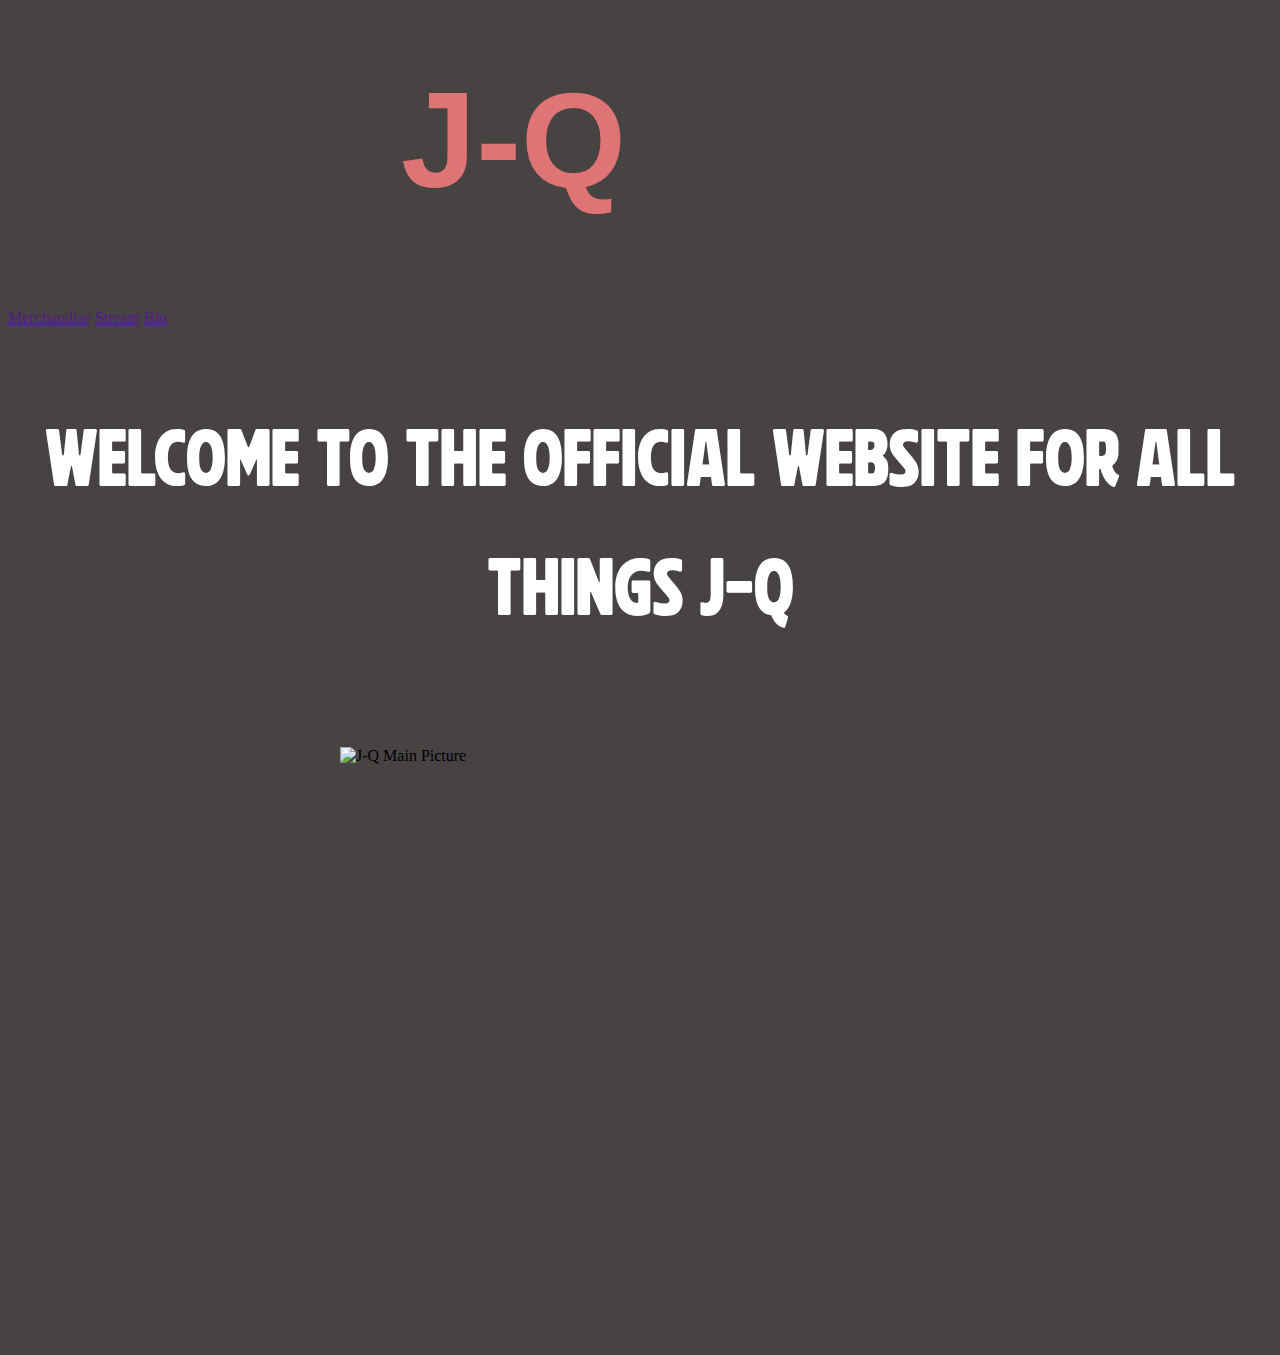
==== Index.html @ 202fb883 "Getting started" ====
<!DOCTYPE html>
<html lang="en">
  <title>J-Q</title>
  <link rel="icon" type="favicon" href="Images/J-QIcon.png" />
  <link rel="stylesheet" href="Index.css" />
  <body>
    <h1>J-Q</h1>
    <div class="Tabs">
      <a href="" id="tab">Merchandise</a>
      <a href="" id="tab">Stream</a>
      <a href="" id="tab">Bio</a>
    </div>
    <p>Welcome to the official website for all things J-Q</p>
    <img id="MainPicture" alt="J-Q Main Picture" height="600px" width="600px" />
  </body>
</html>
---- Index.css ----
@font-face {
    font-family: Font1;
    src: url("Fonts/Rushfordclean-rgz89.otf");
}
@font-face {
    font-family: Font2;
    src: url("Fonts/DIN\ Condensed\ Bold.ttf");
}
@font-face {
    font-family: Font3;
    src: url("Fonts/Arial\ Black.ttf");
}

body{
    background-color: #474343;
}
h1{
    font-family: Arial, Helvetica, sans-serif;
    font-weight: light;
    text-align: center;
    font-size: 15vh;
    margin-top: 5%;
    margin-right:20%;
    color: #df7474;
}
p{
    font-family: Font1;
    font-weight: light;
    text-align: center;
    font-size: 9vh;
    color: white;
}
#MainPicture{
    display: block;
    margin: 0 auto;
}
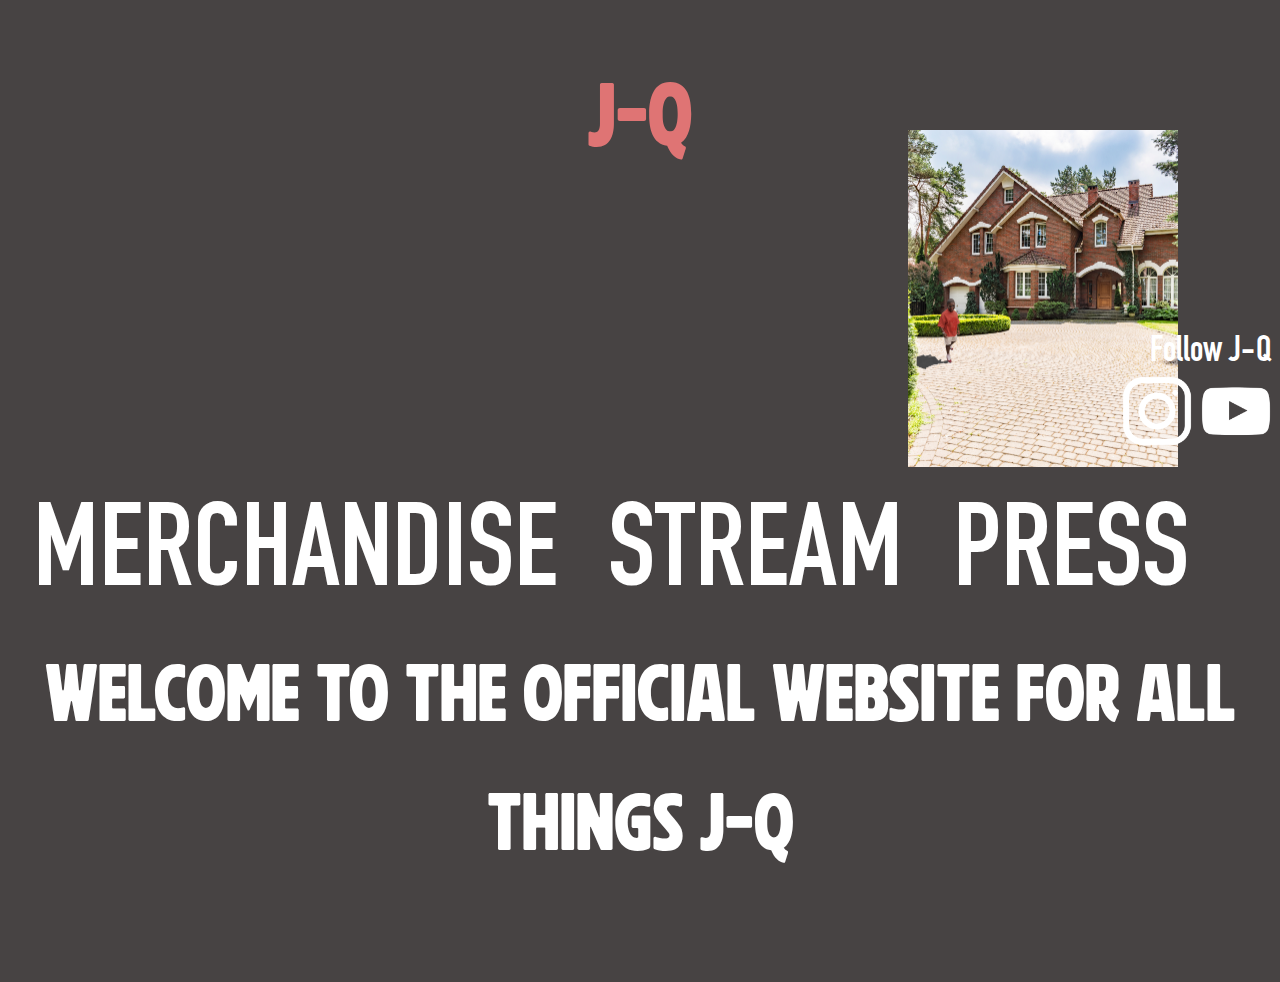
==== commit 771553e0: "Socials" ====
--- a/Index.html
+++ b/Index.html
@@ -5,12 +5,40 @@
   <link rel="stylesheet" href="Index.css" />
   <body>
     <h1>J-Q</h1>
+    <div>
+      <img
+        id="MainPicture"
+        src="Images/JQ-Mansion.png"
+        height="337.5px"
+        width="270px"
+        alt="J-Q Main Picture"
+      />
+    </div>
+    <div class="Media" id="socials">
+      Follow J-Q <br />
+      <img
+        class="Socials"
+        src="Images/IG-Logo.png"
+        height="10px"
+        width="10px"
+        onclick="window.open
+          ('https://www.instagram.com/lilrich2315/')"
+      />
+      <img
+        class="Socials"
+        src="Images/YT-Logo.png"
+        height="10px"
+        width="10px"
+        onclick="window.open
+        ('https://www.youtube.com/@soxiety2004')"
+      />
+    </div>
     <div class="Tabs">
-      <a href="" id="tab">Merchandise</a>
-      <a href="" id="tab">Stream</a>
-      <a href="" id="tab">Bio</a>
+      <a href="" id="tab">MERCHANDISE</a>
+      <a href="" id="tab">STREAM</a>
+      <a href="" id="tab">PRESS</a>
     </div>
+
     <p>Welcome to the official website for all things J-Q</p>
-    <img id="MainPicture" alt="J-Q Main Picture" height="600px" width="600px" />
   </body>
 </html>
--- a/Index.css
+++ b/Index.css
@@ -15,12 +15,10 @@
     background-color: #474343;
 }
 h1{
-    font-family: Arial, Helvetica, sans-serif;
-    font-weight: light;
+    font-family: Font1;
+    font-weight: lighter;
     text-align: center;
-    font-size: 15vh;
-    margin-top: 5%;
-    margin-right:20%;
+    font-size: 10vh;
     color: #df7474;
 }
 p{
@@ -32,5 +30,42 @@
 }
 #MainPicture{
     display: block;
-    margin: 0 auto;
+    margin: -15vh 100vh;
+}
+.Tabs{
+    cursor: pointer;
+    display:flex;
+    justify-content: left;
+    color: white;
+    font-family: Font2;
+    font-size: 13vh;
+    margin: 0 0 -11vh;
+}
+#tab{
+    padding: 30px 25px;
+    border-radius: 100px;
+}
+#tab:hover{
+    color:white;
+    background-color:#df7474;
+}
+a:link{
+    text-decoration: none;
+    color: white;
+}
+a:visited{
+    color:white;
+    text-decoration: none;
+    
+}
+.Media{
+    color: white;
+    font-family: Font2;
+    font-size: 4vh;
+    text-align: right;
+}
+.Socials{
+    cursor: pointer;
+    height: 8vh;
+    width: 8vh;
 }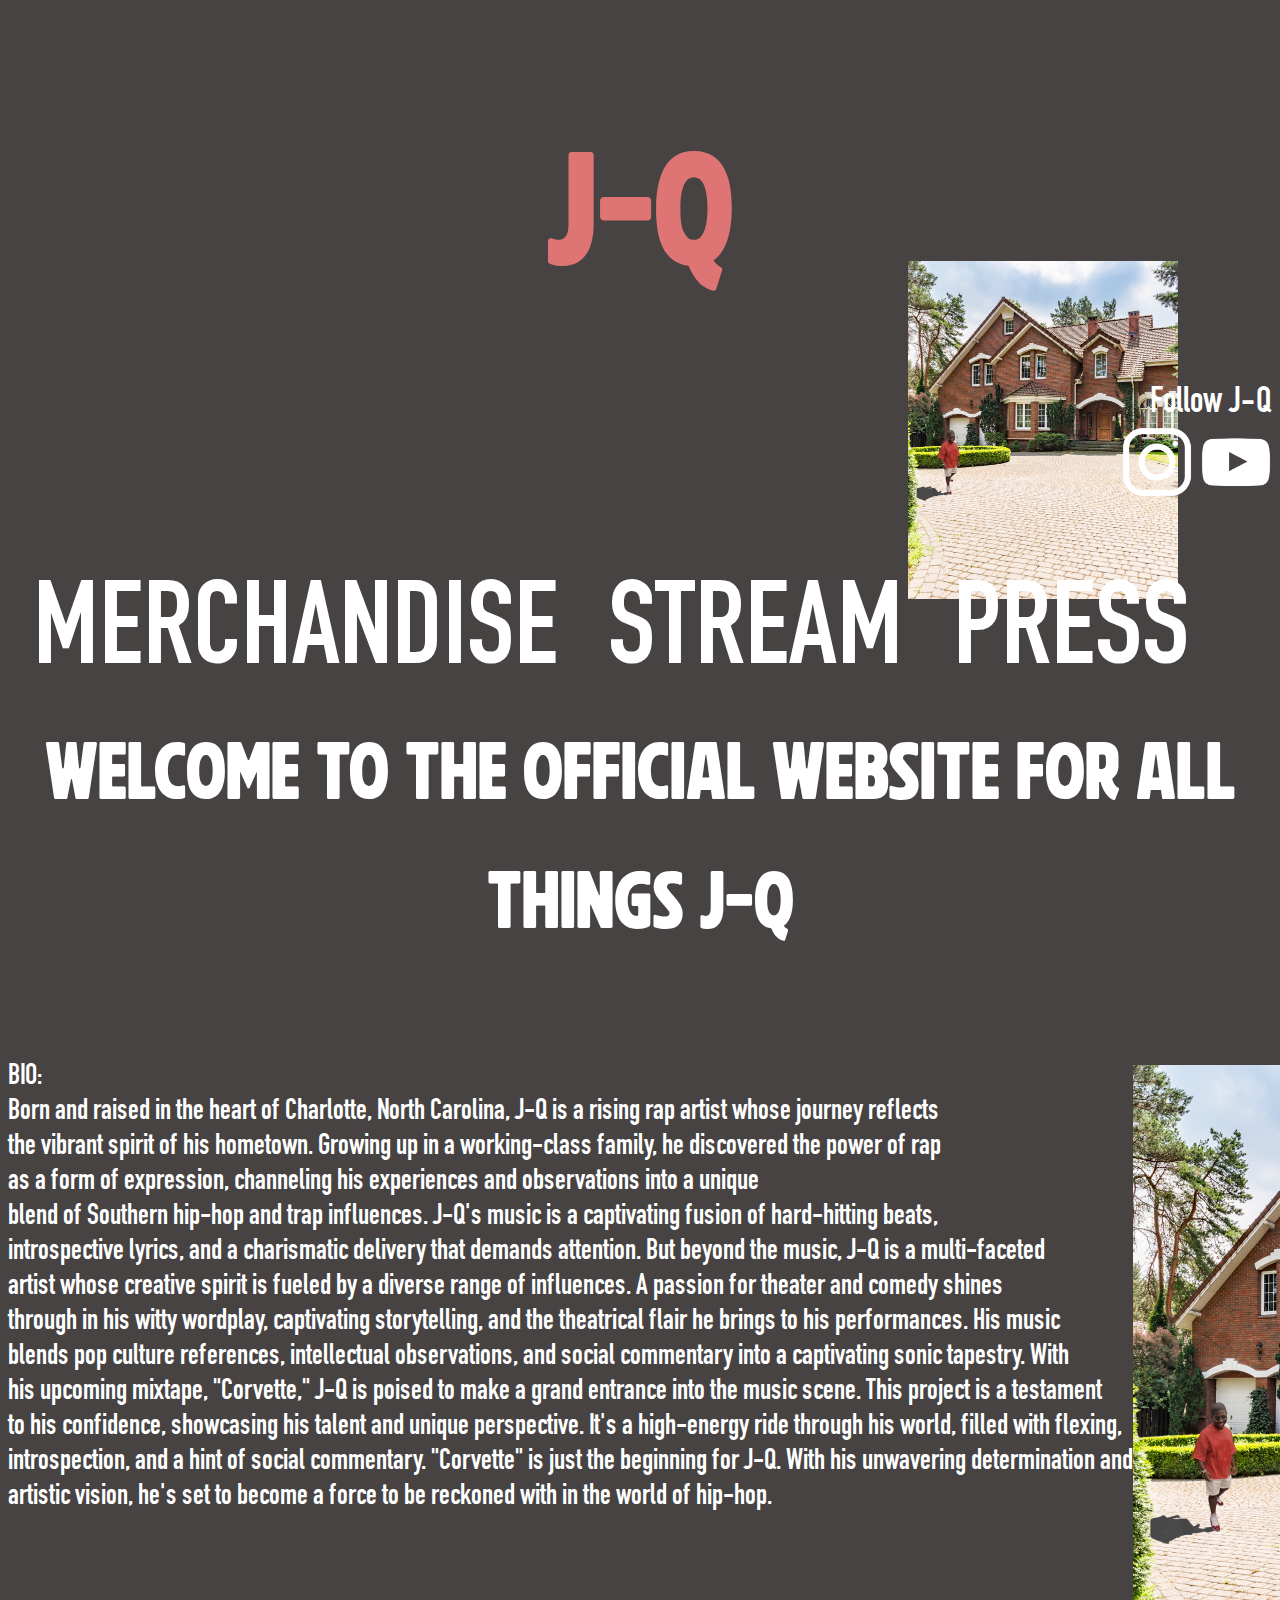
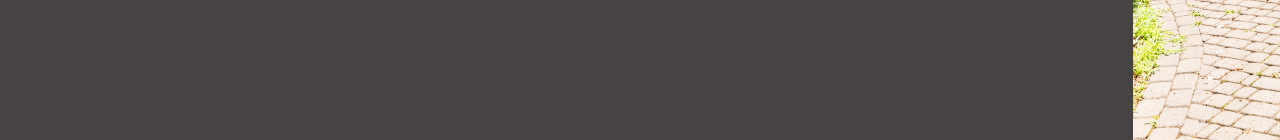
==== commit eb6ba528: "Fixing it up" ====
--- a/Index.html
+++ b/Index.html
@@ -38,7 +38,40 @@
       <a href="" id="tab">STREAM</a>
       <a href="" id="tab">PRESS</a>
     </div>
-
     <p>Welcome to the official website for all things J-Q</p>
+    <div id="Bio">
+      BIO: <br />
+      Born and raised in the heart of Charlotte, North Carolina, J-Q is a rising
+      rap artist whose journey reflects <br />
+      the vibrant spirit of his hometown. Growing up in a working-class family,
+      he discovered the power of rap <br />
+      as a form of expression, channeling his experiences and observations into
+      a unique <br />
+      blend of Southern hip-hop and trap influences. J-Q's music is a
+      captivating fusion of hard-hitting beats,<br />
+      introspective lyrics, and a charismatic delivery that demands attention.
+      But beyond the music, J-Q is a multi-faceted <br />
+      artist whose creative spirit is fueled by a diverse range of influences. A
+      passion for theater and comedy shines<br />
+      through in his witty wordplay, captivating storytelling, and the
+      theatrical flair he brings to his performances. His music <br />
+      blends pop culture references, intellectual observations, and social
+      commentary into a captivating sonic tapestry. With <br />
+      his upcoming mixtape, "Corvette," J-Q is poised to make a grand entrance
+      into the music scene. This project is a testament <br />
+      to his confidence, showcasing his talent and unique perspective. It's a
+      high-energy ride through his world, filled with flexing, <br />
+      introspection, and a hint of social commentary. "Corvette" is just the
+      beginning for J-Q. With his unwavering determination and <br />
+      artistic vision, he's set to become a force to be reckoned with in the
+      world of hip-hop.
+    </div>
+    <img
+      id="Picture"
+      src="Images/JQ-Mansion.png"
+      height="675xpx"
+      width="540px"
+      alt="J-Q Main Picture"
+    />
   </body>
 </html>
--- a/Index.css
+++ b/Index.css
@@ -18,7 +18,7 @@
     font-family: Font1;
     font-weight: lighter;
     text-align: center;
-    font-size: 10vh;
+    font-size: 18vh;
     color: #df7474;
 }
 p{
@@ -30,7 +30,7 @@
 }
 #MainPicture{
     display: block;
-    margin: -15vh 100vh;
+    margin: -24vh 100vh;
 }
 .Tabs{
     cursor: pointer;
@@ -39,7 +39,7 @@
     color: white;
     font-family: Font2;
     font-size: 13vh;
-    margin: 0 0 -11vh;
+    margin: 3vh 0 -11vh;
 }
 #tab{
     padding: 30px 25px;
@@ -68,4 +68,14 @@
     cursor: pointer;
     height: 8vh;
     width: 8vh;
+}
+#Bio{
+    font-size: 3.2vh;
+    color: white;
+    font-family: Font2;
+    text-align: left;
+}
+#Picture{
+    display: block;
+    margin: -50vh 125vh;
 }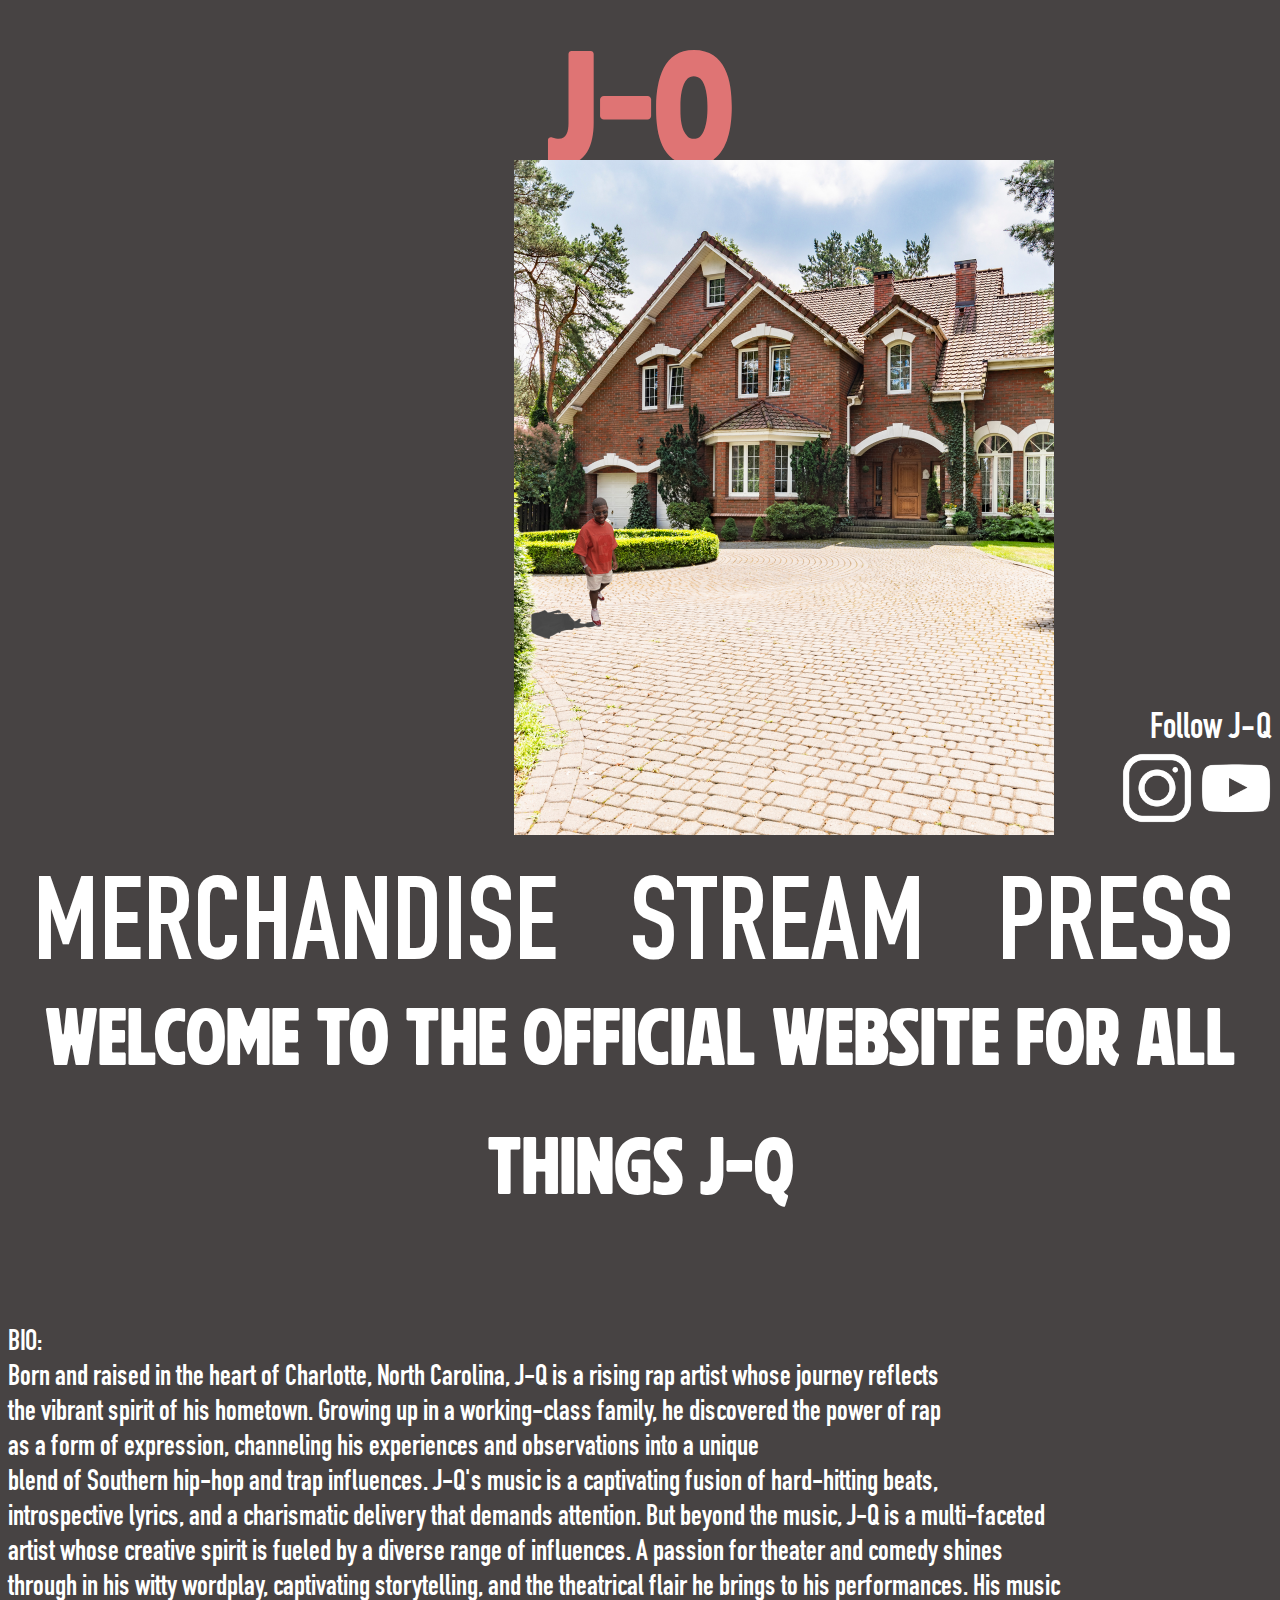
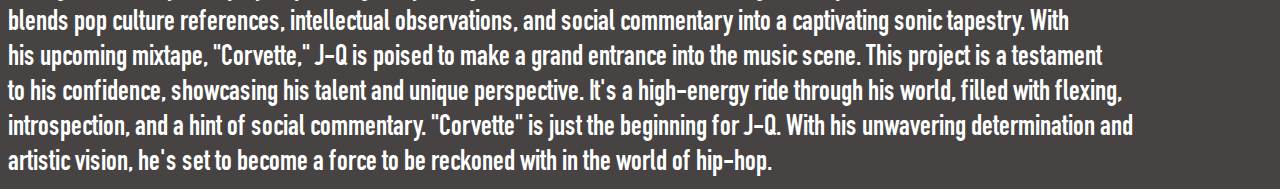
==== commit 2478d339: "Adjusting for mobile" ====
--- a/Index.html
+++ b/Index.html
@@ -9,8 +9,8 @@
       <img
         id="MainPicture"
         src="Images/JQ-Mansion.png"
-        height="337.5px"
-        width="270px"
+        height="675px"
+        width="540px"
         alt="J-Q Main Picture"
       />
     </div>
@@ -34,7 +34,7 @@
       />
     </div>
     <div class="Tabs">
-      <a href="" id="tab">MERCHANDISE</a>
+      <a href="/Merchandise.html" id="tab">MERCHANDISE</a>
       <a href="" id="tab">STREAM</a>
       <a href="" id="tab">PRESS</a>
     </div>
@@ -66,12 +66,5 @@
       artistic vision, he's set to become a force to be reckoned with in the
       world of hip-hop.
     </div>
-    <img
-      id="Picture"
-      src="Images/JQ-Mansion.png"
-      height="675xpx"
-      width="540px"
-      alt="J-Q Main Picture"
-    />
   </body>
 </html>
--- a/Index.css
+++ b/Index.css
@@ -20,6 +20,7 @@
     text-align: center;
     font-size: 18vh;
     color: #df7474;
+    margin: auto auto -12vh;
 }
 p{
     font-family: Font1;
@@ -29,12 +30,11 @@
     color: white;
 }
 #MainPicture{
-    display: block;
-    margin: -24vh 100vh;
+    display: flex;
+    margin: auto 40% -10%
 }
 .Tabs{
     cursor: pointer;
-    display:flex;
     justify-content: left;
     color: white;
     font-family: Font2;
@@ -74,8 +74,4 @@
     color: white;
     font-family: Font2;
     text-align: left;
-}
-#Picture{
-    display: block;
-    margin: -50vh 125vh;
 }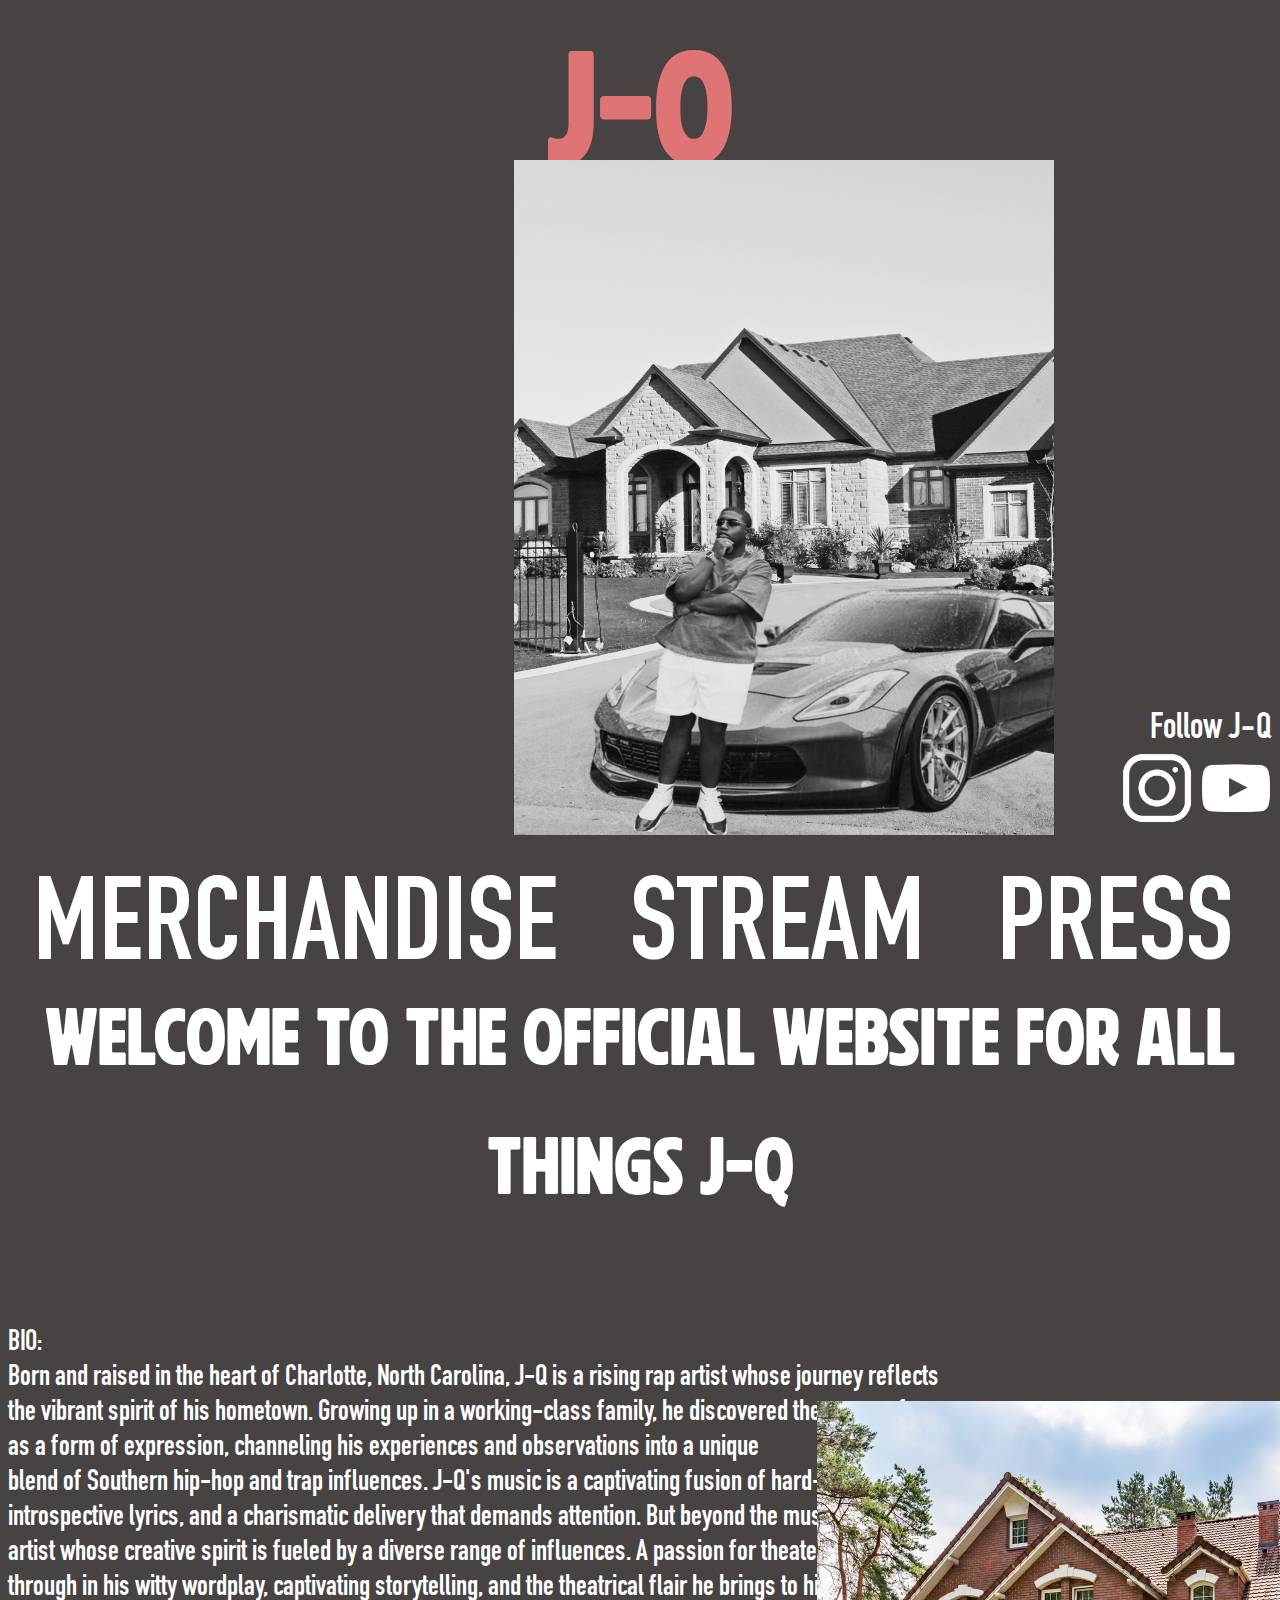
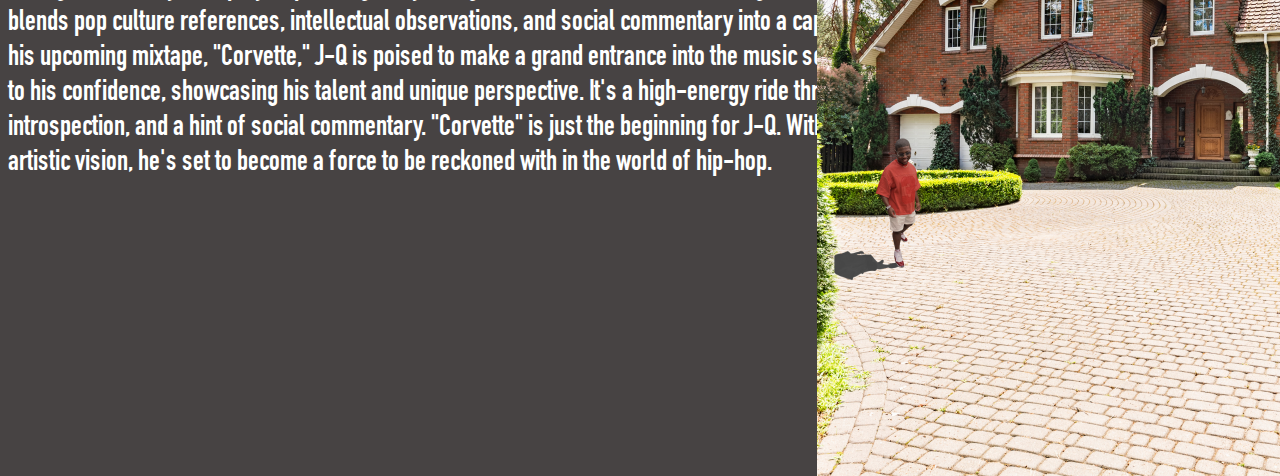
==== commit 77fe969f: "Flicks" ====
--- a/Index.html
+++ b/Index.html
@@ -8,7 +8,7 @@
     <div>
       <img
         id="MainPicture"
-        src="Images/JQ-Mansion.png"
+        src="Images/Model.png"
         height="675px"
         width="540px"
         alt="J-Q Main Picture"
@@ -66,5 +66,12 @@
       artistic vision, he's set to become a force to be reckoned with in the
       world of hip-hop.
     </div>
+    <img
+      id="Flick"
+      src="Images/JQ-Mansion.png"
+      height="675px"
+      width="540px"
+      alt="J-Q Main Picture"
+    />
   </body>
 </html>
--- a/Index.css
+++ b/Index.css
@@ -74,4 +74,8 @@
     color: white;
     font-family: Font2;
     text-align: left;
+}
+#Flick{
+    display: flex;
+    margin: -30% 64% -10%
 }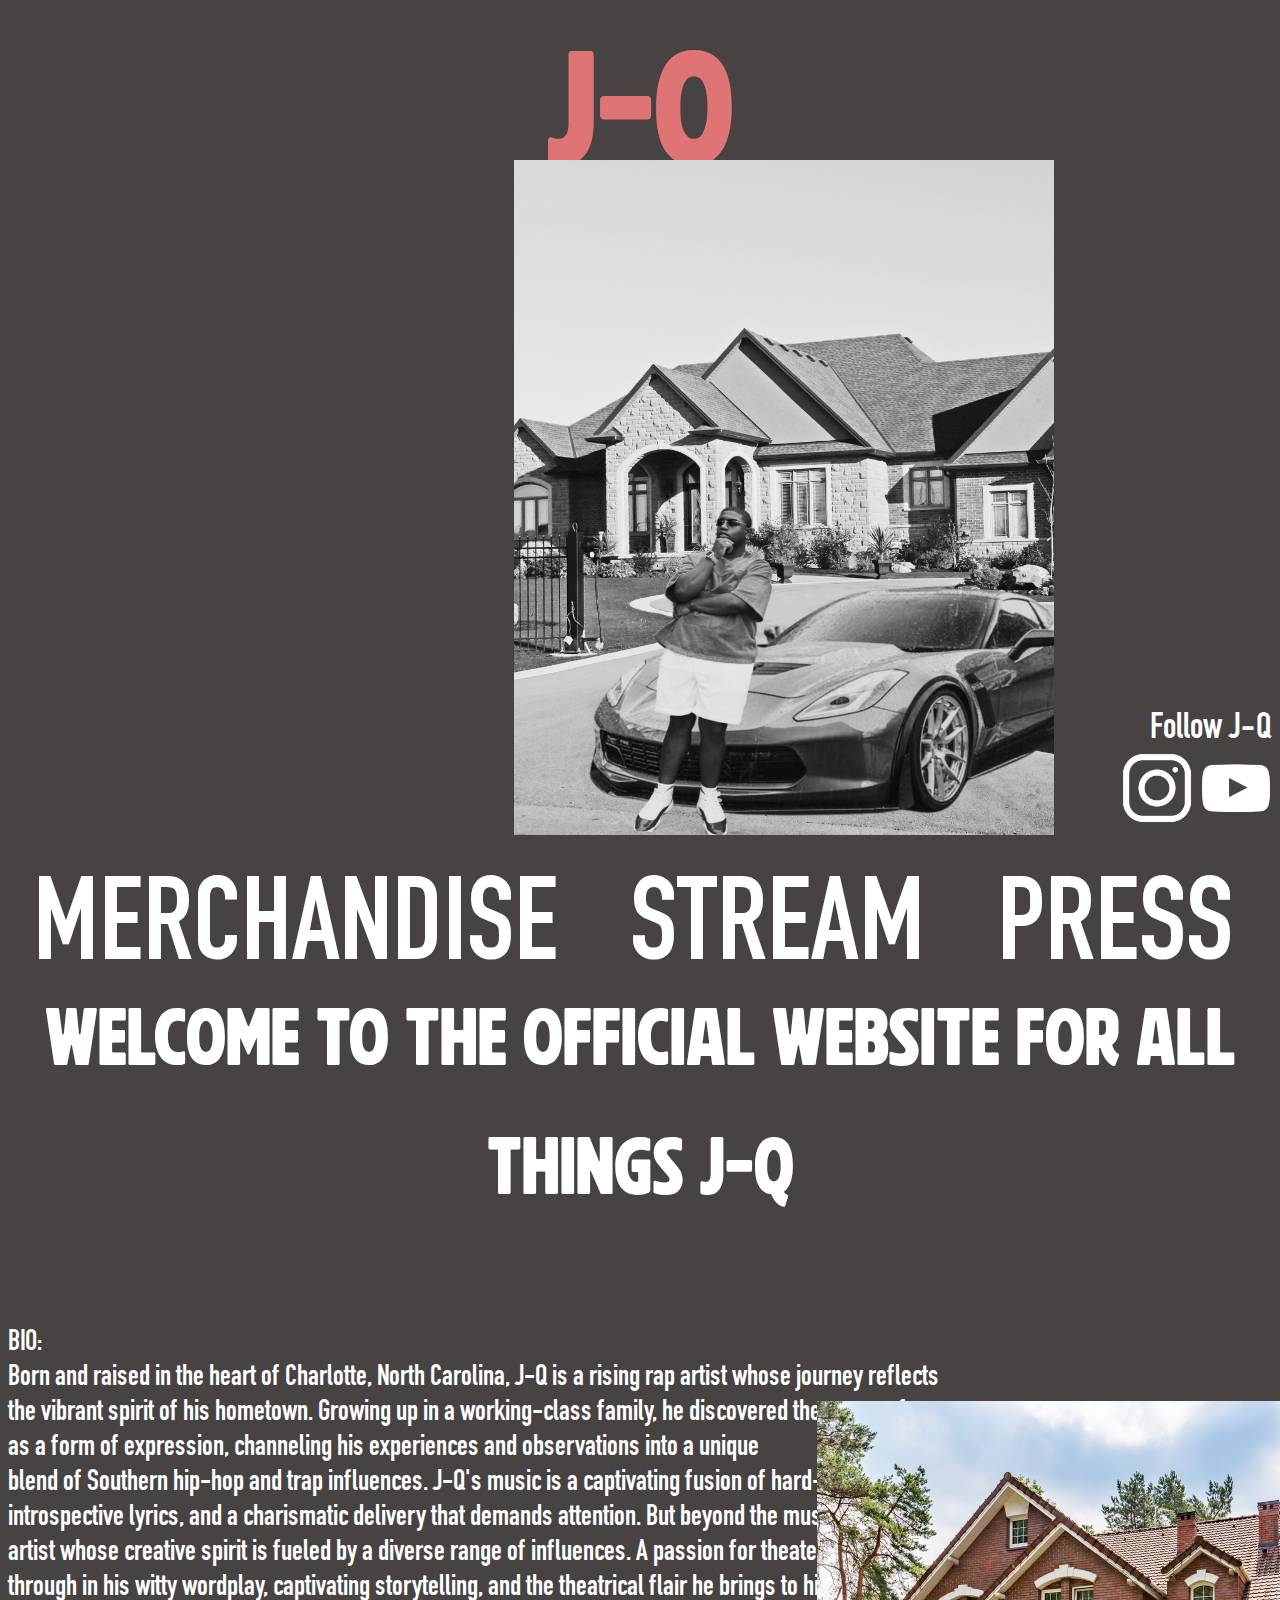
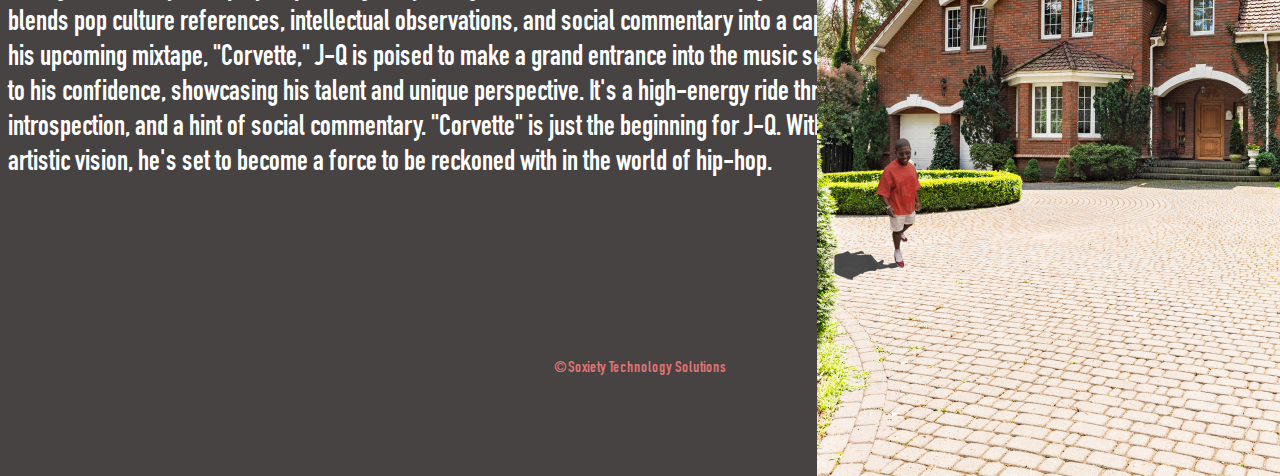
==== commit 6dd7c9ee: "Adding items and Footer" ====
--- a/Index.html
+++ b/Index.html
@@ -73,5 +73,8 @@
       width="540px"
       alt="J-Q Main Picture"
     />
+    <footer>
+      <span class="footer"> ©Soxiety Technology Solutions</span>
+    </footer>
   </body>
 </html>
--- a/Index.css
+++ b/Index.css
@@ -78,4 +78,12 @@
 #Flick{
     display: flex;
     margin: -30% 64% -10%
+}
+footer{
+    font-family: Font2;
+    color: #df7474;
+    margin-top: auto;
+    text-align: center;
+    padding: 10px;
+
 }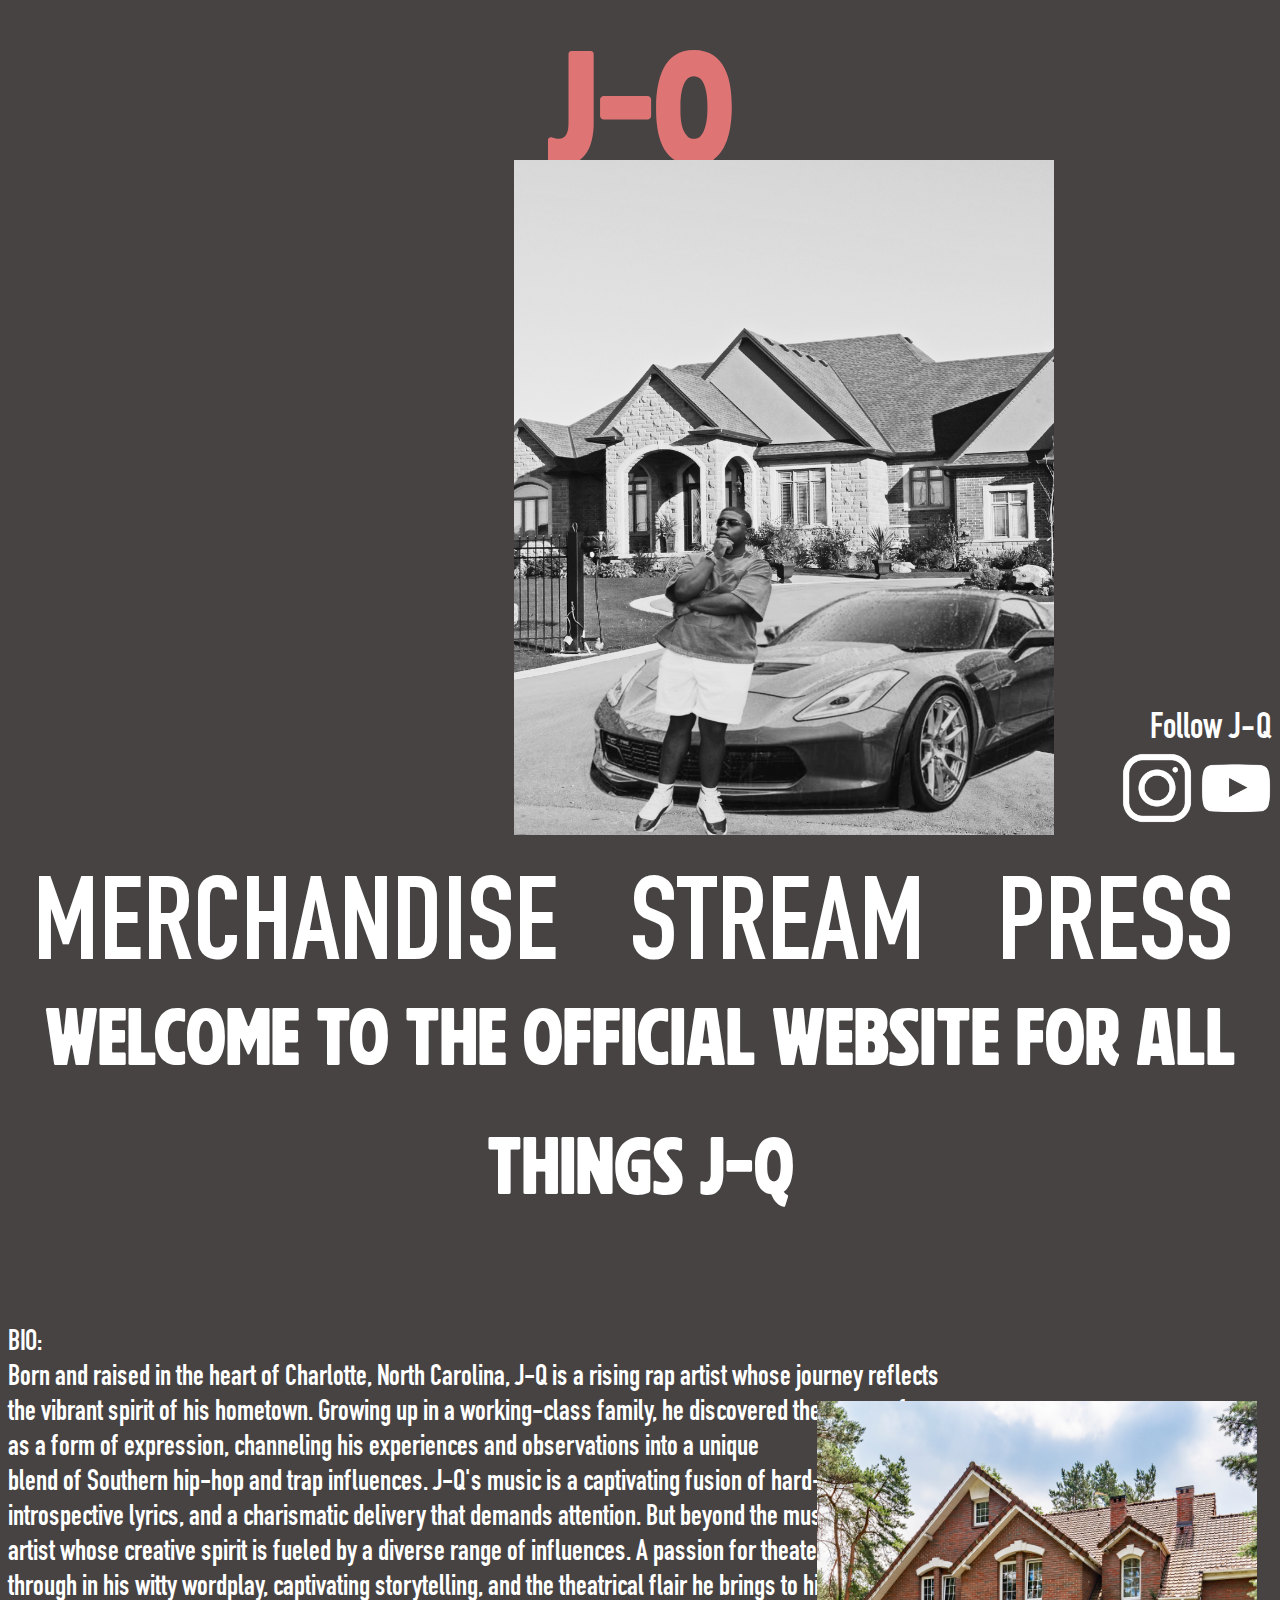
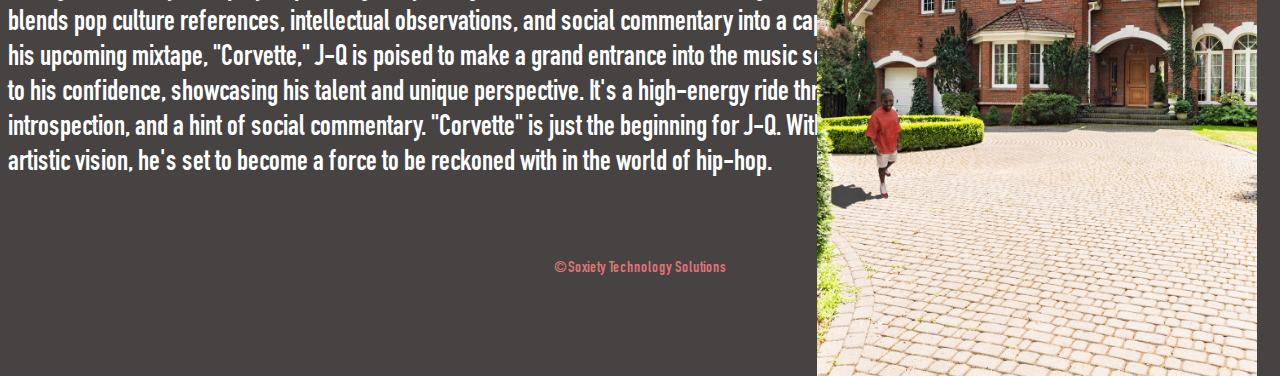
==== commit e986a6bb: "Adjusting Merchendise" ====
--- a/Index.html
+++ b/Index.html
@@ -1,3 +1,8 @@
+<!--YOU INSPECTING THE BEST.
+WHAT ARTIST YOU KNOW MAKING THEY OWN WEBSITE!?
+J-Q TO THE MOON AND BACK!!
+Alright I'm done now-->
+
 <!DOCTYPE html>
 <html lang="en">
   <title>J-Q</title>
@@ -65,14 +70,15 @@
       beginning for J-Q. With his unwavering determination and <br />
       artistic vision, he's set to become a force to be reckoned with in the
       world of hip-hop.
+      <img
+        id="Flick"
+        src="Images/JQ-Mansion.png"
+        height="575px"
+        width="440px"
+        alt="J-Q Main Picture"
+      />
     </div>
-    <img
-      id="Flick"
-      src="Images/JQ-Mansion.png"
-      height="675px"
-      width="540px"
-      alt="J-Q Main Picture"
-    />
+
     <footer>
       <span class="footer"> ©Soxiety Technology Solutions</span>
     </footer>
